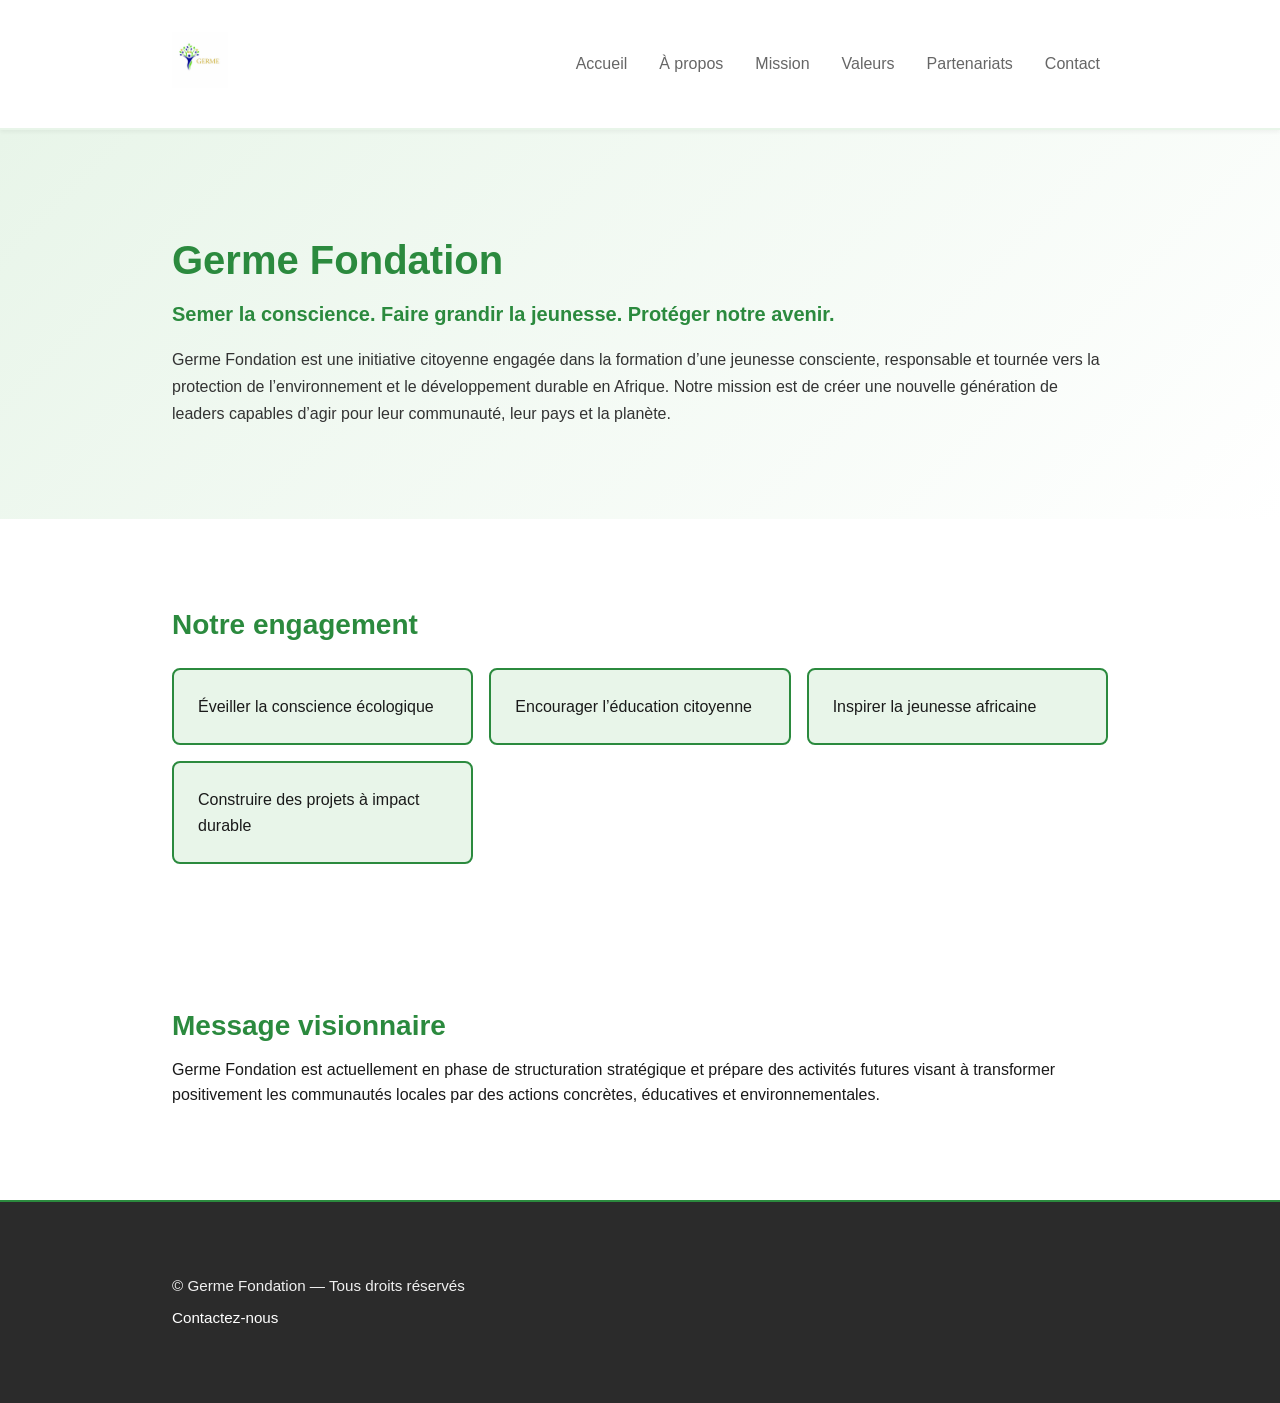
==== index.html @ bb8ad2c0 "premier commit" ====
<!doctype html>
<html lang="fr">
<head>
  <meta charset="utf-8">
  <meta name="viewport" content="width=device-width, initial-scale=1, viewport-fit=cover">
  <meta name="description" content="Germe Fondation — Initiative citoyenne engagée dans la formation d'une jeunesse consciente et responsable en Afrique.">
  <meta name="theme-color" content="#2b8a3e">
  <title>Germe Fondation — Accueil</title>
  <link rel="stylesheet" href="assets/css/style.css">
</head>
<body>
  <header class="site-header">
    <div class="container">
      <a class="brand" href="index.html"><img src="logo.jpeg" alt="Germe Fondation"></a>
      <nav aria-label="Navigation principale">
        <a href="index.html" aria-current="page">Accueil</a>
        <a href="about.html">À propos</a>
        <a href="mission.html">Mission</a>
        <a href="values.html">Valeurs</a>
        <a href="partenariats.html">Partenariats</a>
        <a href="contact.html">Contact</a>
      </nav>
    </div>
  </header>

  <main>
    <section class="hero">
      <div class="container">
        <h1>Germe Fondation</h1>
        <p class="lede">Semer la conscience. Faire grandir la jeunesse. Protéger notre avenir.</p>
        <p class="intro">Germe Fondation est une initiative citoyenne engagée dans la formation d’une jeunesse consciente, responsable et tournée vers la protection de l’environnement et le développement durable en Afrique. Notre mission est de créer une nouvelle génération de leaders capables d’agir pour leur communauté, leur pays et la planète.</p>
      </div>
    </section>

    <section class="commitments container">
      <h2>Notre engagement</h2>
      <ul class="grid">
        <li>Éveiller la conscience écologique</li>
        <li>Encourager l’éducation citoyenne</li>
        <li>Inspirer la jeunesse africaine</li>
        <li>Construire des projets à impact durable</li>
      </ul>
    </section>

    <section class="vision container">
      <h2>Message visionnaire</h2>
      <p>Germe Fondation est actuellement en phase de structuration stratégique et prépare des activités futures visant à transformer positivement les communautés locales par des actions concrètes, éducatives et environnementales.</p>
    </section>
  </main>

  <footer class="site-footer">
    <div class="container">
      <p>© Germe Fondation — Tous droits réservés</p>
      <p><a href="contact.html">Contactez-nous</a></p>
    </div>
  </footer>
</body>
</html>
---- assets/css/style.css ----
/* Germe Fondation — Responsive & Accessible */
:root {
  --accent: #2b8a3e;
  --light-accent: #e8f5e9;
  --muted: #666;
  --text-dark: #1a1a1a;
  --border: #ddd;
  --gray-bg: #f5f5f5;
}

* {
  box-sizing: border-box;
}

html {
  scroll-behavior: smooth;
  font-size: 16px;
}

body {
  font-family: -apple-system, BlinkMacSystemFont, 'Segoe UI', Roboto, Oxygen, Ubuntu, Cantarell, sans-serif;
  line-height: 1.6;
  color: var(--text-dark);
  margin: 0;
  background: #fff;
}

h1, h2, h3 {
  margin-top: 1.5rem;
  margin-bottom: 0.75rem;
  line-height: 1.3;
  color: var(--text-dark);
}

h1 {
  font-size: clamp(1.75rem, 5vw, 2.5rem);
}

h2 {
  font-size: clamp(1.25rem, 4vw, 1.75rem);
}

p {
  margin: 0.75rem 0;
}

a {
  color: var(--accent);
  text-decoration: none;
  transition: color 0.2s ease;
}

a:hover, a:focus {
  color: #1f6430;
  text-decoration: underline;
}

a:focus {
  outline: 2px solid var(--accent);
  outline-offset: 2px;
}

code {
  background: #f5f5f5;
  padding: 0.2rem 0.4rem;
  border-radius: 3px;
  font-family: 'Courier New', monospace;
  font-size: 0.9em;
}

/* Layout */
.container {
  max-width: 1000px;
  margin: 0 auto;
  padding: clamp(1rem, 5vw, 2rem);
}

/* Header */
.site-header {
  background: #fff;
  border-bottom: 2px solid var(--light-accent);
  position: sticky;
  top: 0;
  z-index: 100;
  box-shadow: 0 2px 4px rgba(0,0,0,0.05);
}

.site-header .container {
  display: flex;
  align-items: center;
  justify-content: space-between;
  gap: 1rem;
}

.brand img {
  height: clamp(40px, 8vw, 56px);
  width: auto;
}

nav {
  display: flex;
  flex-wrap: wrap;
  gap: clamp(0.5rem, 2vw, 1rem);
  align-items: center;
}

nav a {
  display: inline-block;
  padding: 0.5rem;
  color: var(--muted);
  font-weight: 500;
  font-size: clamp(0.875rem, 2vw, 1rem);
  min-height: 44px;
  min-width: 44px;
  display: flex;
  align-items: center;
  text-align: center;
}

nav a:hover, nav a:focus {
  color: var(--accent);
}

/* Hero */
.hero {
  background: linear-gradient(135deg, var(--light-accent) 0%, #fff 100%);
  padding: clamp(2rem, 5vw, 3rem) 0;
}

.hero h1 {
  color: var(--accent);
  margin-bottom: 0.5rem;
}

.lede {
  font-size: clamp(1rem, 2vw, 1.25rem);
  font-weight: 600;
  color: var(--accent);
  margin-top: 0.75rem;
  margin-bottom: 1rem;
}

.intro {
  color: #333;
  font-size: 1rem;
  line-height: 1.7;
}

/* Sections */
.commitments, .vision {
  margin-top: 2rem;
}

.commitments h2, .vision h2 {
  color: var(--accent);
}

/* Grid */
.grid {
  list-style: none;
  padding: 0;
  display: grid;
  grid-template-columns: repeat(auto-fit, minmax(clamp(150px, 45vw, 250px), 1fr));
  gap: 1rem;
  margin: 1.5rem 0;
}

.grid li {
  background: var(--light-accent);
  padding: clamp(1rem, 3vw, 1.5rem);
  border-radius: 8px;
  border: 2px solid var(--accent);
  transition: transform 0.2s ease, box-shadow 0.2s ease;
  color: var(--text-dark);
  font-weight: 500;
}

.grid li:hover, .grid li:focus-within {
  transform: translateY(-2px);
  box-shadow: 0 4px 12px rgba(43, 138, 62, 0.2);
}

/* Values */
.values-list {
  list-style: none;
  padding: 0;
  display: grid;
  grid-template-columns: repeat(auto-fit, minmax(250px, 1fr));
  gap: 1.5rem;
  margin: 1.5rem 0;
}

.values-list li {
  padding: 1.5rem;
  background: var(--gray-bg);
  border-left: 4px solid var(--accent);
  border-radius: 4px;
  transition: background 0.2s ease;
}

.values-list li:hover {
  background: var(--light-accent);
}

.values-list strong {
  color: var(--accent);
  display: block;
  margin-bottom: 0.5rem;
}

.contact-page ul {
  padding-left: 1.5rem;
}

.contact-page li {
  padding: 0.5rem 0;
  line-height: 1.8;
}

.contact-list {
  list-style: none;
  padding: 0;
}

.contact-list li {
  padding: 1rem;
  background: var(--light-accent);
  border-left: 4px solid var(--accent);
  margin: 0.75rem 0;
  border-radius: 4px;
}

.contact-list a {
  display: inline-block;
  padding: 0.5rem 1rem;
  background: var(--accent);
  color: white;
  border-radius: 4px;
  font-weight: 500;
  margin-left: 0.5rem;
}

.contact-list a:hover {
  background: #1f6430;
  text-decoration: none;
}

.note {
  margin-top: 1.5rem;
  padding: 1rem;
  background: #fff3cd;
  border-left: 4px solid #ff9800;
  border-radius: 4px;
  color: #856404;
  font-size: 0.9rem;
}

/* Footer */
.site-footer {
  background: #2b2b2b;
  color: #f0f0f0;
  padding: clamp(1.5rem, 5vw, 2rem) 0;
  margin-top: clamp(2rem, 5vw, 3rem);
  border-top: 2px solid var(--accent);
}

.site-footer p {
  margin: 0.5rem 0;
  font-size: 0.95rem;
}

.site-footer a {
  color: #fff;
  font-weight: 500;
}

.site-footer a:hover {
  color: var(--accent);
}

/* Responsive Design */
@media (max-width: 768px) {
  .site-header .container {
    flex-wrap: wrap;
    padding: 1rem;
  }

  nav {
    width: 100%;
    order: 3;
    justify-content: flex-start;
    gap: 0.5rem;
  }

  nav a {
    flex: 1 1 auto;
    text-align: center;
    min-height: 48px;
    padding: 0.75rem 0.5rem;
    font-size: 0.875rem;
  }

  .lede {
    font-size: 1rem;
  }

  .grid, .values-list {
    grid-template-columns: repeat(auto-fit, minmax(150px, 1fr));
    gap: 0.75rem;
  }

  .grid li, .values-list li {
    padding: 1rem;
  }
}

@media (max-width: 480px) {
  .site-header .container {
    padding: 0.75rem;
  }

  .brand img {
    height: 40px;
  }

  nav {
    justify-content: space-evenly;
  }

  nav a {
    padding: 0.5rem;
    font-size: 0.75rem;
  }

  .hero {
    padding: 1.5rem 0;
  }

  h1 {
    font-size: 1.5rem;
  }

  h2 {
    font-size: 1.1rem;
  }

  .lede {
    font-size: 0.95rem;
  }

  .intro {
    font-size: 0.95rem;
  }

  .grid, .values-list {
    grid-template-columns: 1fr;
    gap: 0.5rem;
  }

  .container {
    padding: 1rem;
  }
}
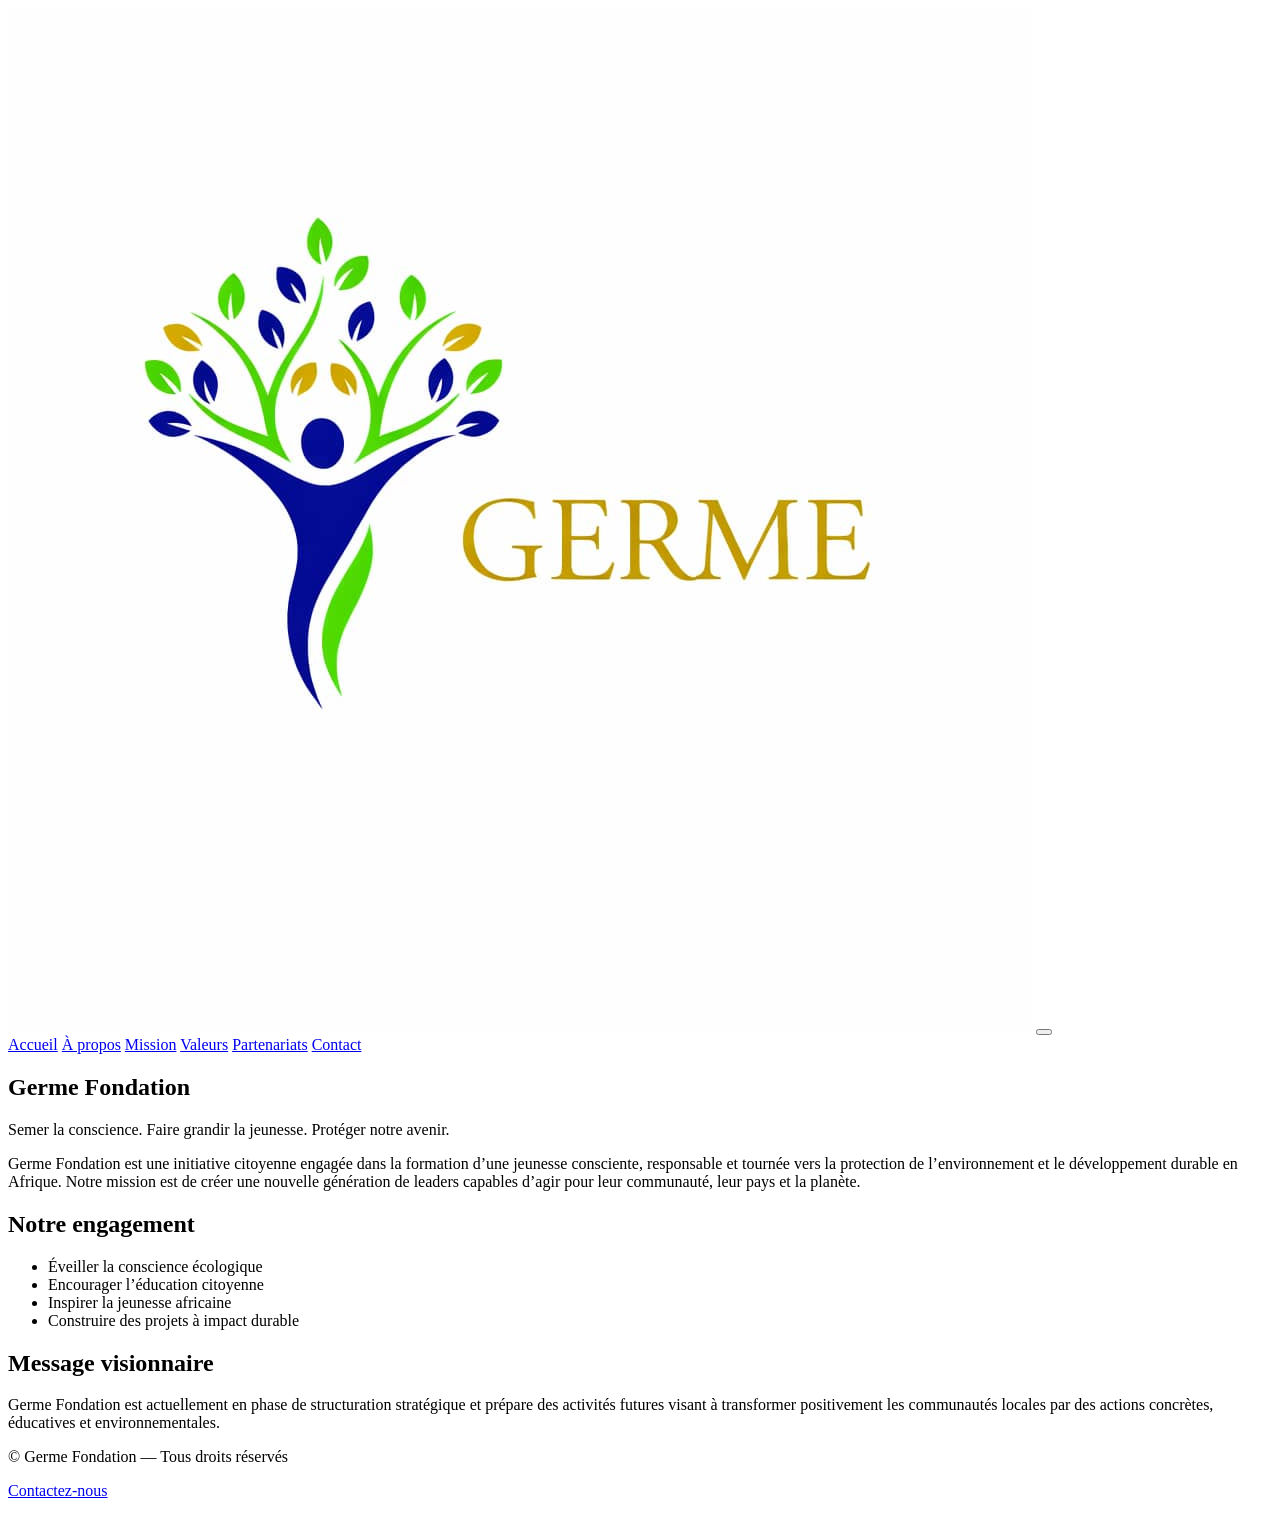
==== commit 8f2e1940: "res commit" ====
--- a/index.html
+++ b/index.html
@@ -6,13 +6,17 @@
   <meta name="description" content="Germe Fondation — Initiative citoyenne engagée dans la formation d'une jeunesse consciente et responsable en Afrique.">
   <meta name="theme-color" content="#2b8a3e">
   <title>Germe Fondation — Accueil</title>
-  <link rel="stylesheet" href="assets/css/style.css">
 </head>
 <body>
   <header class="site-header">
     <div class="container">
       <a class="brand" href="index.html"><img src="logo.jpeg" alt="Germe Fondation"></a>
-      <nav aria-label="Navigation principale">
+      <button class="menu-toggle" aria-label="Toggle menu" aria-expanded="false">
+        <span></span>
+        <span></span>
+        <span></span>
+      </button>
+      <nav class="site-nav">
         <a href="index.html" aria-current="page">Accueil</a>
         <a href="about.html">À propos</a>
         <a href="mission.html">Mission</a>
@@ -54,5 +58,25 @@
       <p><a href="contact.html">Contactez-nous</a></p>
     </div>
   </footer>
+
+  <script>
+    const menuToggle = document.querySelector('.menu-toggle');
+    const siteNav = document.querySelector('.site-nav');
+    
+    menuToggle.addEventListener('click', () => {
+      siteNav.classList.toggle('active');
+      menuToggle.classList.toggle('active');
+      menuToggle.setAttribute('aria-expanded', menuToggle.getAttribute('aria-expanded') === 'true' ? 'false' : 'true');
+    });
+    
+    // Fermer le menu quand un lien est cliqué
+    siteNav.querySelectorAll('a').forEach(link => {
+      link.addEventListener('click', () => {
+        siteNav.classList.remove('active');
+        menuToggle.classList.remove('active');
+        menuToggle.setAttribute('aria-expanded', 'false');
+      });
+    });
+  </script>
 </body>
 </html>
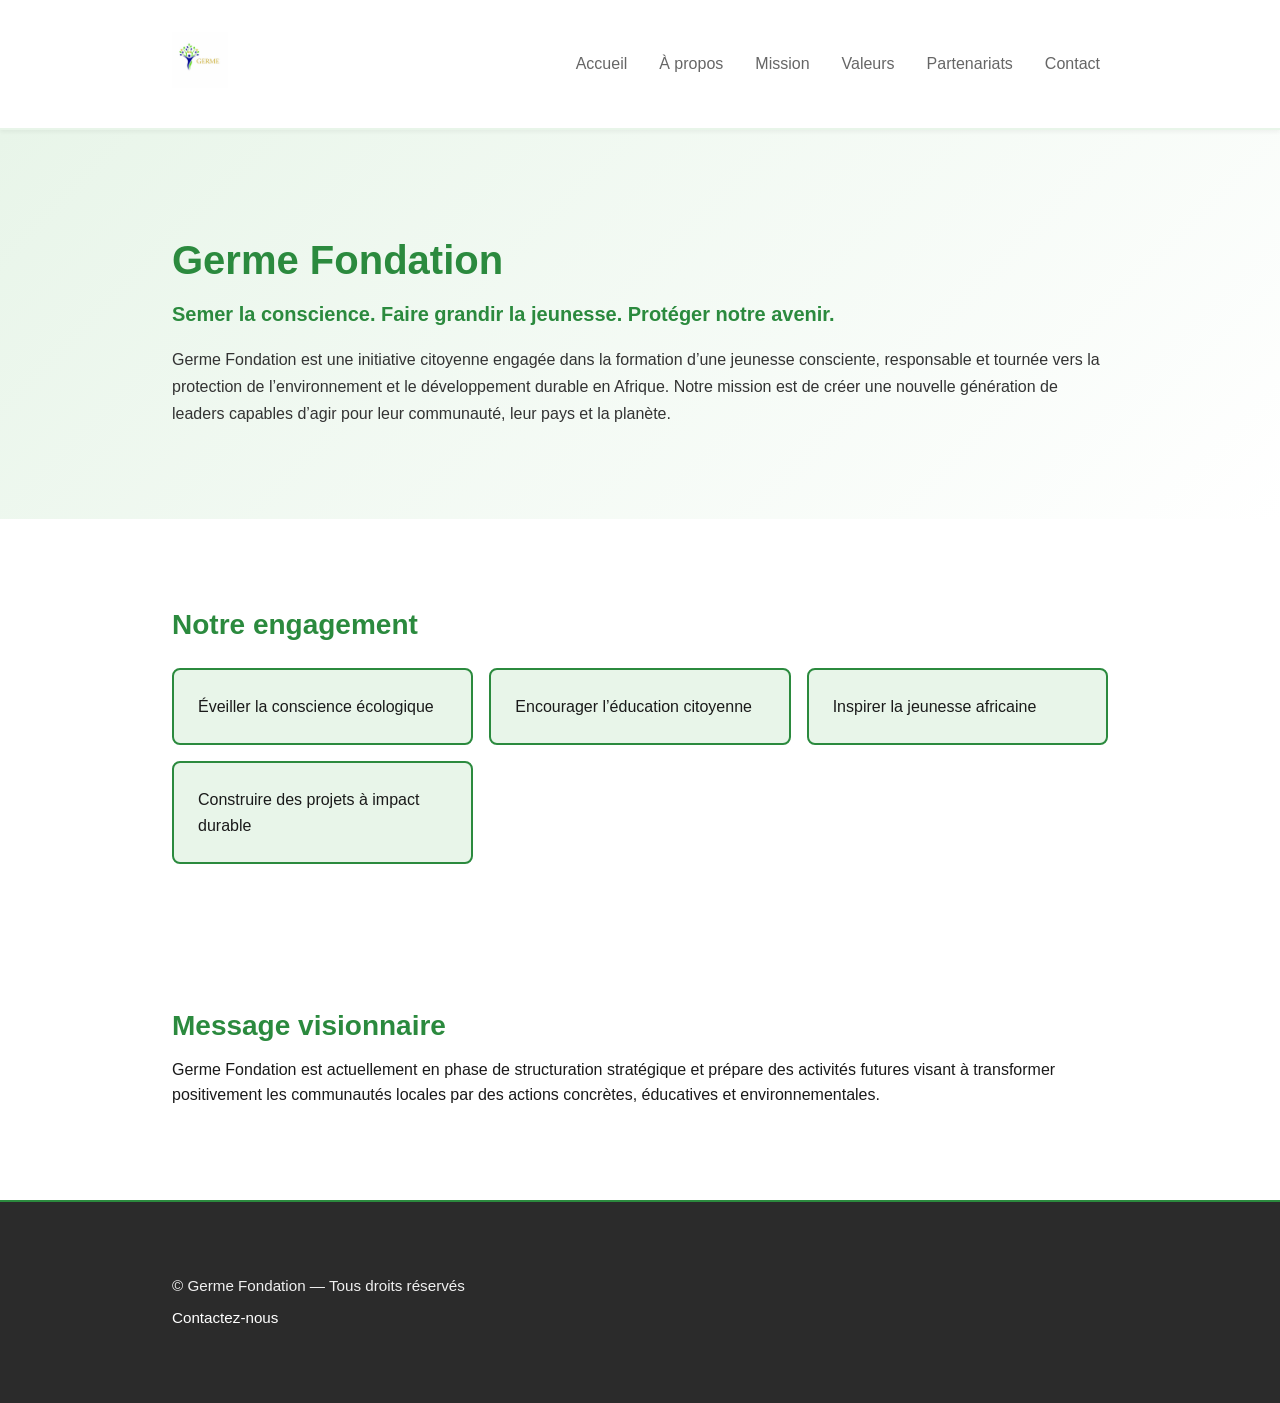
==== commit bae0cc6d: "res commit" ====
--- a/index.html
+++ b/index.html
@@ -6,6 +6,7 @@
   <meta name="description" content="Germe Fondation — Initiative citoyenne engagée dans la formation d'une jeunesse consciente et responsable en Afrique.">
   <meta name="theme-color" content="#2b8a3e">
   <title>Germe Fondation — Accueil</title>
+  <link rel="stylesheet" href="assets/css/style.css">
 </head>
 <body>
   <header class="site-header">
--- a/assets/css/style.css
+++ b/assets/css/style.css
@@ -0,0 +1,419 @@
+/* Germe Fondation — Responsive & Accessible */
+:root {
+  --accent: #2b8a3e;
+  --light-accent: #e8f5e9;
+  --muted: #666;
+  --text-dark: #1a1a1a;
+  --border: #ddd;
+  --gray-bg: #f5f5f5;
+}
+
+* {
+  box-sizing: border-box;
+}
+
+html {
+  scroll-behavior: smooth;
+  font-size: 16px;
+}
+
+body {
+  font-family: -apple-system, BlinkMacSystemFont, 'Segoe UI', Roboto, Oxygen, Ubuntu, Cantarell, sans-serif;
+  line-height: 1.6;
+  color: var(--text-dark);
+  margin: 0;
+  background: #fff;
+}
+
+h1, h2, h3 {
+  margin-top: 1.5rem;
+  margin-bottom: 0.75rem;
+  line-height: 1.3;
+  color: var(--text-dark);
+}
+
+h1 {
+  font-size: clamp(1.75rem, 5vw, 2.5rem);
+}
+
+h2 {
+  font-size: clamp(1.25rem, 4vw, 1.75rem);
+}
+
+p {
+  margin: 0.75rem 0;
+}
+
+a {
+  color: var(--accent);
+  text-decoration: none;
+  transition: color 0.2s ease;
+}
+
+a:hover, a:focus {
+  color: #1f6430;
+  text-decoration: underline;
+}
+
+a:focus {
+  outline: 2px solid var(--accent);
+  outline-offset: 2px;
+}
+
+code {
+  background: #f5f5f5;
+  padding: 0.2rem 0.4rem;
+  border-radius: 3px;
+  font-family: 'Courier New', monospace;
+  font-size: 0.9em;
+}
+
+/* Layout */
+.container {
+  max-width: 1000px;
+  margin: 0 auto;
+  padding: clamp(1rem, 5vw, 2rem);
+}
+
+/* Header */
+.site-header {
+  background: #fff;
+  border-bottom: 2px solid var(--light-accent);
+  position: sticky;
+  top: 0;
+  z-index: 100;
+  box-shadow: 0 2px 4px rgba(0,0,0,0.05);
+}
+
+.site-header .container {
+  display: flex;
+  align-items: center;
+  justify-content: space-between;
+  gap: 1rem;
+}
+
+.brand img {
+  height: clamp(40px, 8vw, 56px);
+  width: auto;
+}
+
+nav {
+  display: flex;
+  flex-wrap: wrap;
+  gap: clamp(0.5rem, 2vw, 1rem);
+  align-items: center;
+}
+
+.menu-toggle {
+  display: none;
+  flex-direction: column;
+  background: none;
+  border: none;
+  cursor: pointer;
+  padding: 0.5rem;
+  gap: 0.375rem;
+}
+
+.menu-toggle span {
+  width: 24px;
+  height: 3px;
+  background: var(--text-dark);
+  border-radius: 2px;
+  transition: all 0.3s ease;
+}
+
+.menu-toggle.active span:nth-child(1) {
+  transform: rotate(45deg) translate(8px, 8px);
+}
+
+.menu-toggle.active span:nth-child(2) {
+  opacity: 0;
+}
+
+.menu-toggle.active span:nth-child(3) {
+  transform: rotate(-45deg) translate(7px, -7px);
+}
+
+.site-nav {
+  display: flex;
+  flex-wrap: wrap;
+  gap: clamp(0.5rem, 2vw, 1rem);
+  align-items: center;
+}
+
+nav a {
+  display: flex;
+  align-items: center;
+  padding: 0.5rem;
+  color: var(--muted);
+  font-weight: 500;
+  font-size: clamp(0.875rem, 2vw, 1rem);
+  min-height: 44px;
+  min-width: 44px;
+  text-align: center;
+}
+
+nav a:hover, nav a:focus {
+  color: var(--accent);
+}
+
+/* Hero */
+.hero {
+  background: linear-gradient(135deg, var(--light-accent) 0%, #fff 100%);
+  padding: clamp(2rem, 5vw, 3rem) 0;
+}
+
+.hero h1 {
+  color: var(--accent);
+  margin-bottom: 0.5rem;
+}
+
+.lede {
+  font-size: clamp(1rem, 2vw, 1.25rem);
+  font-weight: 600;
+  color: var(--accent);
+  margin-top: 0.75rem;
+  margin-bottom: 1rem;
+}
+
+.intro {
+  color: #333;
+  font-size: 1rem;
+  line-height: 1.7;
+}
+
+/* Sections */
+.commitments, .vision {
+  margin-top: 2rem;
+}
+
+.commitments h2, .vision h2 {
+  color: var(--accent);
+}
+
+/* Grid */
+.grid {
+  list-style: none;
+  padding: 0;
+  display: grid;
+  grid-template-columns: repeat(auto-fit, minmax(clamp(150px, 45vw, 250px), 1fr));
+  gap: 1rem;
+  margin: 1.5rem 0;
+}
+
+.grid li {
+  background: var(--light-accent);
+  padding: clamp(1rem, 3vw, 1.5rem);
+  border-radius: 8px;
+  border: 2px solid var(--accent);
+  transition: transform 0.2s ease, box-shadow 0.2s ease;
+  color: var(--text-dark);
+  font-weight: 500;
+}
+
+.grid li:hover, .grid li:focus-within {
+  transform: translateY(-2px);
+  box-shadow: 0 4px 12px rgba(43, 138, 62, 0.2);
+}
+
+/* Values */
+.values-list {
+  list-style: none;
+  padding: 0;
+  display: grid;
+  grid-template-columns: repeat(auto-fit, minmax(250px, 1fr));
+  gap: 1.5rem;
+  margin: 1.5rem 0;
+}
+
+.values-list li {
+  padding: 1.5rem;
+  background: var(--gray-bg);
+  border-left: 4px solid var(--accent);
+  border-radius: 4px;
+  transition: background 0.2s ease;
+}
+
+.values-list li:hover {
+  background: var(--light-accent);
+}
+
+.values-list strong {
+  color: var(--accent);
+  display: block;
+  margin-bottom: 0.5rem;
+}
+
+.contact-page ul {
+  padding-left: 1.5rem;
+}
+
+.contact-page li {
+  padding: 0.5rem 0;
+  line-height: 1.8;
+}
+
+.contact-list {
+  list-style: none;
+  padding: 0;
+}
+
+.contact-list li {
+  padding: 1rem;
+  background: var(--light-accent);
+  border-left: 4px solid var(--accent);
+  margin: 0.75rem 0;
+  border-radius: 4px;
+}
+
+.contact-list a {
+  display: inline-block;
+  padding: 0.5rem 1rem;
+  background: var(--accent);
+  color: white;
+  border-radius: 4px;
+  font-weight: 500;
+  margin-left: 0.5rem;
+}
+
+.contact-list a:hover {
+  background: #1f6430;
+  text-decoration: none;
+}
+
+.note {
+  margin-top: 1.5rem;
+  padding: 1rem;
+  background: #fff3cd;
+  border-left: 4px solid #ff9800;
+  border-radius: 4px;
+  color: #856404;
+  font-size: 0.9rem;
+}
+
+/* Footer */
+.site-footer {
+  background: #2b2b2b;
+  color: #f0f0f0;
+  padding: clamp(1.5rem, 5vw, 2rem) 0;
+  margin-top: clamp(2rem, 5vw, 3rem);
+  border-top: 2px solid var(--accent);
+}
+
+.site-footer p {
+  margin: 0.5rem 0;
+  font-size: 0.95rem;
+}
+
+.site-footer a {
+  color: #fff;
+  font-weight: 500;
+}
+
+.site-footer a:hover {
+  color: var(--accent);
+}
+
+/* Responsive Design */
+@media (max-width: 768px) {
+  .site-header .container {
+    flex-wrap: wrap;
+    padding: 1rem;
+  }
+
+  .menu-toggle {
+    display: flex;
+  }
+
+  .site-nav {
+    position: absolute;
+    top: 100%;
+    left: 0;
+    right: 0;
+    background: white;
+    flex-direction: column;
+    width: 100%;
+    padding: 1rem;
+    border-top: 2px solid var(--light-accent);
+    gap: 0;
+    display: none;
+    box-shadow: 0 4px 12px rgba(0,0,0,0.1);
+  }
+
+  .site-nav.active {
+    display: flex;
+  }
+
+  .site-nav a {
+    width: 100%;
+    padding: 0.75rem 1rem;
+    border-bottom: 1px solid var(--light-accent);
+    text-align: left;
+    min-height: auto;
+    font-size: 1rem;
+  }
+
+  .site-nav a:last-child {
+    border-bottom: none;
+  }
+
+  .site-header {
+    position: relative;
+  }}
+
+@media (max-width: 480px) {
+  .site-header .container {
+    padding: 0.75rem;
+  }
+
+  .brand img {
+    height: 40px;
+  }
+
+  .menu-toggle {
+    padding: 0.375rem;
+  }
+
+  .menu-toggle span {
+    width: 20px;
+    height: 2.5px;
+  }
+
+  .site-nav {
+    padding: 0.5rem 0;
+  }
+
+  .site-nav a {
+    padding: 0.5rem 1rem;
+    font-size: 0.95rem;
+  }
+
+  .hero {
+    padding: 1.5rem 0;
+  }
+
+  h1 {
+    font-size: 1.5rem;
+  }
+
+  h2 {
+    font-size: 1.1rem;
+  }
+
+  .lede {
+    font-size: 0.95rem;
+  }
+
+  .intro {
+    font-size: 0.95rem;
+  }
+
+  .grid, .values-list {
+    grid-template-columns: 1fr;
+    gap: 0.5rem;
+  }
+
+  .container {
+    padding: 1rem;
+  }
+}
